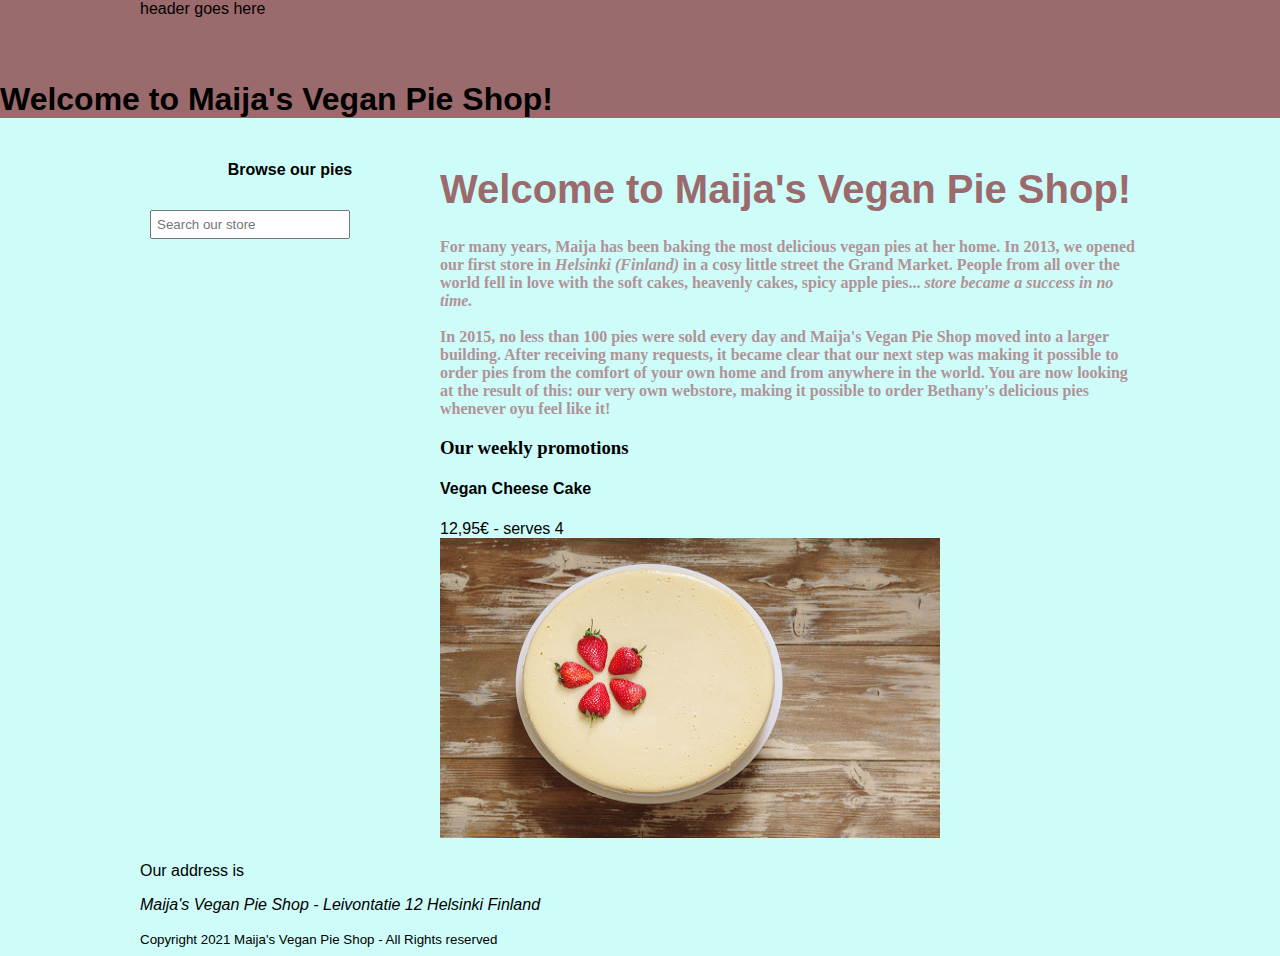
==== index.html @ c9eaeada "css code has been added & got more context now" ====
<!DOCTYPE html>
<html lang="en">

<head>
    <meta charset="UTF-8">
    <meta http-equiv="X-UA-Compatible" content="IE=edge">
    <meta name="author" content="Maija's Vegan Pie Shop">
    <meta name="description" content="Store front for Maija's Vegan Pie Shop">
    <!-- layout that looks great on all types of devices aka responsive layout -->
    <meta name="viewport" content="width=device-width, initial-scale=1.0">
    <title>Document</title>
    <style>
        body {
            margin-top: 0px;
            font-family: 'Segoe UI', Tahoma, Geneva, Verdana, sans-serif;
            margin-left: auto;
            margin-right: auto;
            background-color: #cefcf9;
        }

        #mainheader {
            background-color: #9B6A6C;
        }

        nav {
            height: 60px;
            width: 1000px;
            margin: 0 auto 20px;
        }

        #leftmenu {
            float: left;
            width: 30%;
            margin-bottom: 20px;
        }

        .searchbox {
            padding: 5px;
            margin: 10px 10px;
            width: 200px;
        }

        #main {
            float: right;
            width: 70%;
            margin-bottom: 20px;
        }

        footer {
            clear: both;
            width: 100%;
        }
    </style>
</head>

<body>
    <header id="mainheader">
        <nav>
            header goes here
        </nav>
        <h1>Welcome to Maija's Vegan Pie Shop!</h1>
    </header>

    <!-- layout element just used for layout purposes -->
    <div style="width: 1000px;margin-left: auto;margin-right: auto;">
        <aside id="leftmenu">
            <header>
                <h4 style="text-align:center;">Browse our pies</h4>
            </header>
            <!-- search box for the website. With class attribute can group elements within the page -->
            <input type="search" class="searchbox" placeholder="Search our store" />
        </aside>

        <main id="main">
            <article>
                <header>
                    <h1 style="font-size: 40px;color: #9B6A6C;">
                        Welcome to Maija's Vegan Pie Shop!
                    </h1>
                </header>
                <p style="font-family: verdana;font-weight: bold;color: #B09398;">
                    For many years, <strong>Maija</strong> has been baking the most delicious vegan pies at her home. In
                    2013,
                    we opened our first store in <i>Helsinki (Finland)</i> in a cosy little street the Grand Market.
                    People from all over the world fell in love with the soft cakes, heavenly cakes, spicy apple pies...
                    <i>store became a success in no time.</i> <br><br>In 2015, no less than 100 pies were sold every day
                    and Maija's
                    Vegan Pie Shop moved into a larger building. After receiving many requests, it became clear that our
                    next step was making it possible to order pies from the comfort of your own home and
                    from anywhere in the world. You are now looking at the result of this: our very own webstore,
                    making it possible to order Bethany's delicious pies whenever oyu feel like it!
                </p>
            </article>
            <section>
                <h3 style="font-family:verdana;">Our weekly promotions</h3>
                <h4>Vegan Cheese Cake</h4>
                12,95€ - serves 4<br>
                <img src="/img/cheesecake.jpg" width="500" height="300">
                <br>
            </section>
        </main>
        <footer>
            <p>Our address is <address> Maija's Vegan Pie Shop - Leivontatie 12 Helsinki Finland</address></p>
            <small>Copyright 2021 Maija's Vegan Pie Shop - All Rights reserved</small> 
        </footer>
    </div>

</body>

</html>

<!-- 
<h1 style="font-size: 40px;color: #9B6A6C;">Welcome to Maija's Vegan Pie Shop!</h1>
<h2>This is our history</h2>
<p style="font-family: verdana;font-weight: bold;color: #B09398;">
    For many years, <strong>Maija</strong> has been baking the most delicious vegan pies at her home. In 2013,
    we opened our first store in <i>Helsinki (Finland)</i> in a cosy little street the Grand Market.
    People from all over the world fell in love with the soft cakes, heavenly cakes, spicy apple pies...
    <i>store became a success in no time.</i> <br><br>In 2015, no less than 100 pies were sold every day and Maija's
    Vegan Pie Shop moved into a larger building. After receiving many requests, it became clear that our
    next step was making it possible to order pies from the comfort of your own home and
    from anywhere in the world. You are now looking at the result of this: our very own webstore,
    making it possible to order Bethany's delicious pies whenever oyu feel like it!
</p>
<p>
    Maija is famous for using only the best ingredients. This way, we can make sure that our pires are absolutely
    the best.
</p>
<hr>
<h3 style="font-family:verdana;">Our weekly promotions</h3>
<h4>Vegan Cheese Cake</h4>
12,95€ - serves 4<br>
<img src="/img/cheesecake.jpg" width="500" height="300">
<br>
<small>2020 Maija's Vegan Pie Shop - All rights reserved</small> -->
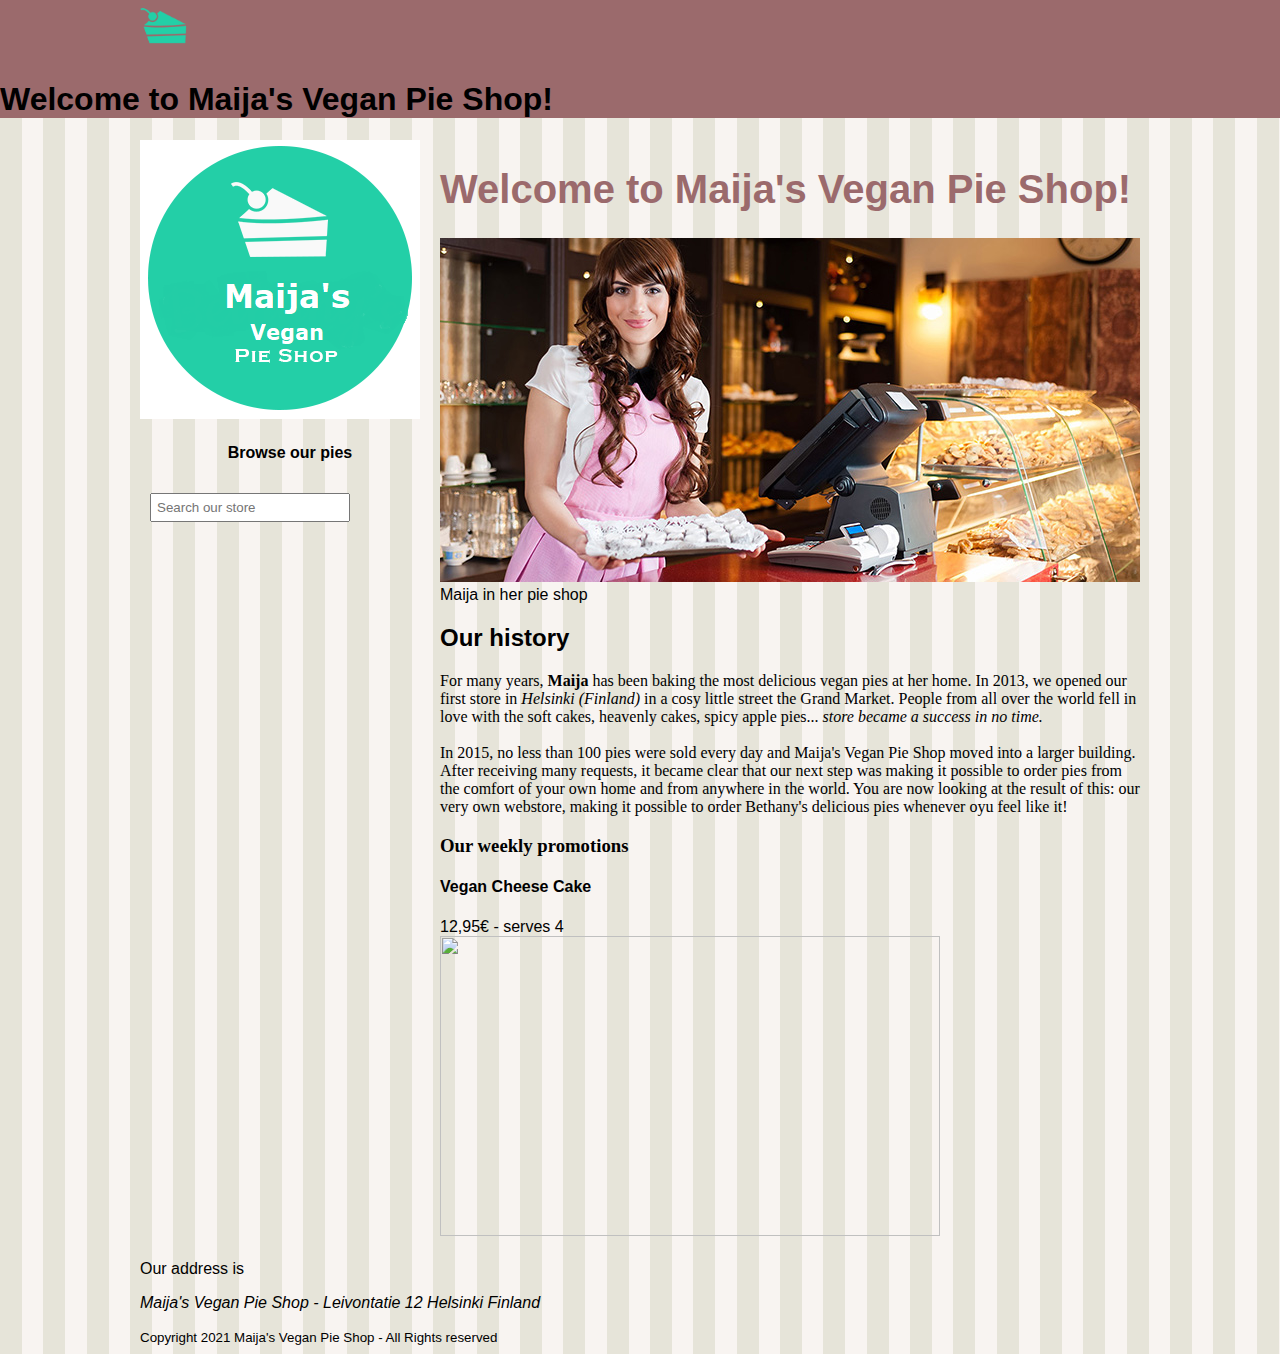
==== commit d95a278a: "more images and more content on the webpage" ====
--- a/index.html
+++ b/index.html
@@ -8,6 +8,12 @@
     <meta name="description" content="Store front for Maija's Vegan Pie Shop">
     <!-- layout that looks great on all types of devices aka responsive layout -->
     <meta name="viewport" content="width=device-width, initial-scale=1.0">
+    <!-- favicon here -->
+    <link rel="icon" type="img/png" href="favicon.png">
+    <!-- display correctly is IE9 or older/less -->
+    <!-- [if lt IE 9]>
+          <script src="https://oss.maxcdn.com/libs/html5shiv/3.7.0/html5shiv.js"></script>
+        <![endif] -->
     <title>Document</title>
     <style>
         body {
@@ -16,6 +22,7 @@
             margin-left: auto;
             margin-right: auto;
             background-color: #cefcf9;
+            background-image: url('img/pattern.png');
         }
 
         #mainheader {
@@ -46,9 +53,28 @@
             margin-bottom: 20px;
         }
 
+        #maijaimage {
+            margin: 0 0 0 -40px;
+        }
+        #MaijaFigCaption {
+            margin: 0 0 0 -40px;
+        }
+
         footer {
             clear: both;
             width: 100%;
+        }
+
+        /* makes sure that elements display correctly on the page */
+        header,
+        section,
+        footer,
+        aside,
+        nav,
+        main,
+        article,
+        figure {
+            display: block;
         }
     </style>
 </head>
@@ -56,7 +82,7 @@
 <body>
     <header id="mainheader">
         <nav>
-            header goes here
+            <img src="img/pie.png" height="55" />
         </nav>
         <h1>Welcome to Maija's Vegan Pie Shop!</h1>
     </header>
@@ -64,6 +90,7 @@
     <!-- layout element just used for layout purposes -->
     <div style="width: 1000px;margin-left: auto;margin-right: auto;">
         <aside id="leftmenu">
+            <img src="img/maijalogo.png" />
             <header>
                 <h4 style="text-align:center;">Browse our pies</h4>
             </header>
@@ -78,7 +105,12 @@
                         Welcome to Maija's Vegan Pie Shop!
                     </h1>
                 </header>
-                <p style="font-family: verdana;font-weight: bold;color: #B09398;">
+                <figure>
+                    <img id="maijaimage" src="img/maija.jpg" width="700" alt="Maija in her pie shop" />
+                    <figcaption id="MaijaFigCaption">Maija in her pie shop</figcaption>
+                </figure>
+                <h2>Our history</h2>
+                <p style="font-family: verdana;">
                     For many years, <strong>Maija</strong> has been baking the most delicious vegan pies at her home. In
                     2013,
                     we opened our first store in <i>Helsinki (Finland)</i> in a cosy little street the Grand Market.
@@ -95,13 +127,15 @@
                 <h3 style="font-family:verdana;">Our weekly promotions</h3>
                 <h4>Vegan Cheese Cake</h4>
                 12,95€ - serves 4<br>
-                <img src="/img/cheesecake.jpg" width="500" height="300">
+                <img src="https://gillcleerenpluralsight.blob.core.windows.net/files/cheesecake.jpg" width="500" height="300" />
                 <br>
             </section>
         </main>
         <footer>
-            <p>Our address is <address> Maija's Vegan Pie Shop - Leivontatie 12 Helsinki Finland</address></p>
-            <small>Copyright 2021 Maija's Vegan Pie Shop - All Rights reserved</small> 
+            <p>Our address is
+            <address> Maija's Vegan Pie Shop - Leivontatie 12 Helsinki Finland</address>
+            </p>
+            <small>Copyright 2021 Maija's Vegan Pie Shop - All Rights reserved</small>
         </footer>
     </div>
 
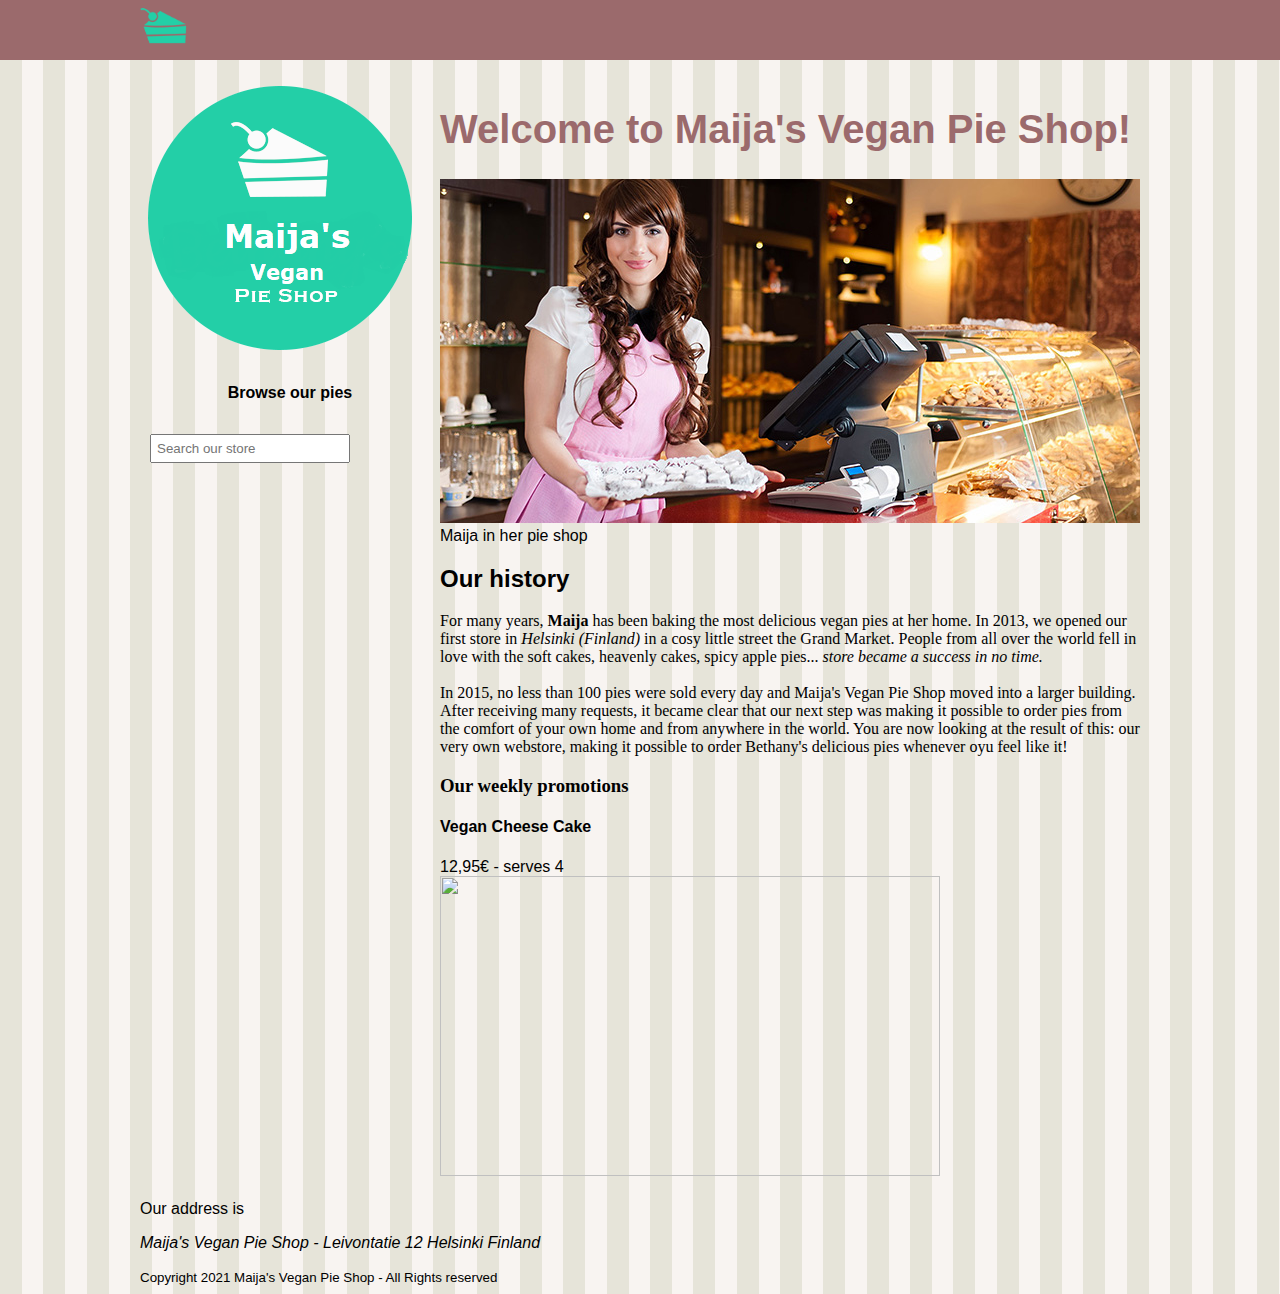
==== commit a2f56b4e: "added separate css file & folder, updated html code" ====
--- a/index.html
+++ b/index.html
@@ -53,11 +53,9 @@
             margin-bottom: 20px;
         }
 
-        #maijaimage {
-            margin: 0 0 0 -40px;
-        }
-        #MaijaFigCaption {
-            margin: 0 0 0 -40px;
+        /* Important for the figure */
+        figure {
+            margin: 0;
         }
 
         footer {
@@ -84,7 +82,6 @@
         <nav>
             <img src="img/pie.png" height="55" />
         </nav>
-        <h1>Welcome to Maija's Vegan Pie Shop!</h1>
     </header>
 
     <!-- layout element just used for layout purposes -->
@@ -106,8 +103,8 @@
                     </h1>
                 </header>
                 <figure>
-                    <img id="maijaimage" src="img/maija.jpg" width="700" alt="Maija in her pie shop" />
-                    <figcaption id="MaijaFigCaption">Maija in her pie shop</figcaption>
+                    <img src="img/maija.jpg" width="700" alt="Maija in her pie shop" />
+                    <figcaption>Maija in her pie shop</figcaption>
                 </figure>
                 <h2>Our history</h2>
                 <p style="font-family: verdana;">
@@ -127,7 +124,8 @@
                 <h3 style="font-family:verdana;">Our weekly promotions</h3>
                 <h4>Vegan Cheese Cake</h4>
                 12,95€ - serves 4<br>
-                <img src="https://gillcleerenpluralsight.blob.core.windows.net/files/cheesecake.jpg" width="500" height="300" />
+                <img src="https://gillcleerenpluralsight.blob.core.windows.net/files/cheesecake.jpg" width="500"
+                    height="300" />
                 <br>
             </section>
         </main>
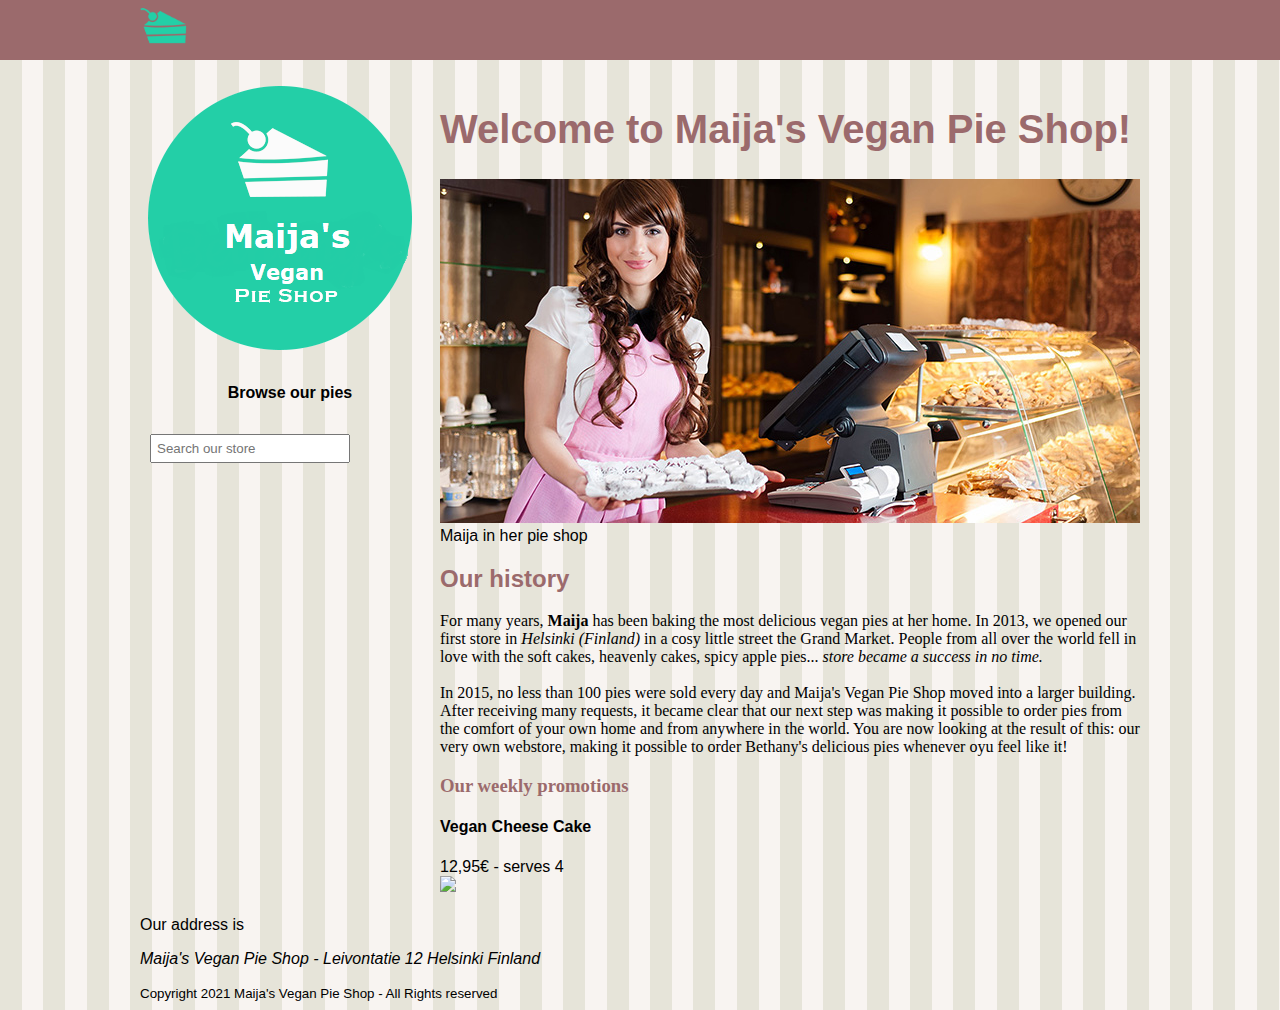
==== commit 5a560ae8: "updates on the code and started to work on the template for each product page" ====
--- a/index.html
+++ b/index.html
@@ -10,71 +10,14 @@
     <meta name="viewport" content="width=device-width, initial-scale=1.0">
     <!-- favicon here -->
     <link rel="icon" type="img/png" href="favicon.png">
+    <!-- css stuff here -->
+    <link rel="stylesheet" href="css/style.css">
+
     <!-- display correctly is IE9 or older/less -->
     <!-- [if lt IE 9]>
           <script src="https://oss.maxcdn.com/libs/html5shiv/3.7.0/html5shiv.js"></script>
         <![endif] -->
-    <title>Document</title>
-    <style>
-        body {
-            margin-top: 0px;
-            font-family: 'Segoe UI', Tahoma, Geneva, Verdana, sans-serif;
-            margin-left: auto;
-            margin-right: auto;
-            background-color: #cefcf9;
-            background-image: url('img/pattern.png');
-        }
-
-        #mainheader {
-            background-color: #9B6A6C;
-        }
-
-        nav {
-            height: 60px;
-            width: 1000px;
-            margin: 0 auto 20px;
-        }
-
-        #leftmenu {
-            float: left;
-            width: 30%;
-            margin-bottom: 20px;
-        }
-
-        .searchbox {
-            padding: 5px;
-            margin: 10px 10px;
-            width: 200px;
-        }
-
-        #main {
-            float: right;
-            width: 70%;
-            margin-bottom: 20px;
-        }
-
-        /* Important for the figure */
-        figure {
-            margin: 0;
-        }
-
-        footer {
-            clear: both;
-            width: 100%;
-        }
-
-        /* makes sure that elements display correctly on the page */
-        header,
-        section,
-        footer,
-        aside,
-        nav,
-        main,
-        article,
-        figure {
-            display: block;
-        }
-    </style>
+    <title>Maija's Vegan Pie Shop - Front Page</title>
 </head>
 
 <body>
@@ -98,34 +41,40 @@
         <main id="main">
             <article>
                 <header>
-                    <h1 style="font-size: 40px;color: #9B6A6C;">
+                    <h1 class="fp-h1">
                         Welcome to Maija's Vegan Pie Shop!
                     </h1>
                 </header>
-                <figure>
-                    <img src="img/maija.jpg" width="700" alt="Maija in her pie shop" />
-                    <figcaption>Maija in her pie shop</figcaption>
-                </figure>
-                <h2>Our history</h2>
-                <p style="font-family: verdana;">
-                    For many years, <strong>Maija</strong> has been baking the most delicious vegan pies at her home. In
-                    2013,
-                    we opened our first store in <i>Helsinki (Finland)</i> in a cosy little street the Grand Market.
-                    People from all over the world fell in love with the soft cakes, heavenly cakes, spicy apple pies...
-                    <i>store became a success in no time.</i> <br><br>In 2015, no less than 100 pies were sold every day
-                    and Maija's
-                    Vegan Pie Shop moved into a larger building. After receiving many requests, it became clear that our
-                    next step was making it possible to order pies from the comfort of your own home and
-                    from anywhere in the world. You are now looking at the result of this: our very own webstore,
-                    making it possible to order Bethany's delicious pies whenever oyu feel like it!
-                </p>
+                <div id="maincontent">
+                    <figure>
+                        <img src="img/maija.jpg" width="700" alt="Maija in her pie shop" />
+                        <figcaption>Maija in her pie shop</figcaption>
+                    </figure>
+                    <h2>Our history</h2>
+                    <p style="font-family: verdana;">
+                        For many years, <strong>Maija</strong> has been baking the most delicious vegan pies at her
+                        home. In
+                        2013,
+                        we opened our first store in <i>Helsinki (Finland)</i> in a cosy little street the Grand Market.
+                        People from all over the world fell in love with the soft cakes, heavenly cakes, spicy apple
+                        pies...
+                        <i>store became a success in no time.</i> <br><br>In 2015, no less than 100 pies were sold every
+                        day
+                        and Maija's
+                        Vegan Pie Shop moved into a larger building. After receiving many requests, it became clear that
+                        our
+                        next step was making it possible to order pies from the comfort of your own home and
+                        from anywhere in the world. You are now looking at the result of this: our very own webstore,
+                        making it possible to order Bethany's delicious pies whenever oyu feel like it!
+                    </p>
+                </div>
             </article>
-            <section>
+            <section id="mainsection">
                 <h3 style="font-family:verdana;">Our weekly promotions</h3>
                 <h4>Vegan Cheese Cake</h4>
                 12,95€ - serves 4<br>
-                <img src="https://gillcleerenpluralsight.blob.core.windows.net/files/cheesecake.jpg" width="500"
-                    height="300" />
+                <img src="https://gillcleerenpluralsight.blob.core.windows.net/files/cheesecake.jpg" width="700"
+                     />
                 <br>
             </section>
         </main>
--- a/css/style.css
+++ b/css/style.css
@@ -0,0 +1,90 @@
+body {
+    margin-top: 0px;
+    font-family: 'Segoe UI', Tahoma, Geneva, Verdana, sans-serif;
+    margin-left: auto;
+    margin-right: auto;
+    background-color: #cefcf9;
+    background-image: url("../img/pattern.png");
+}
+h1,
+h2,
+h3 {
+    color: #9B6A6C;
+}
+.fp-h1 {
+    font-size: 40px;
+}
+#mainheader {
+    background-color: #9B6A6C;
+}
+
+nav {
+    height: 60px;
+    width: 1000px;
+    margin: 0 auto 20px;
+}
+
+#leftmenu {
+    float: left;
+    width: 30%;
+    margin-bottom: 20px;
+}
+
+.searchbox {
+    padding: 5px;
+    margin: 10px 10px;
+    width: 200px;
+}
+
+#main {
+    float: right;
+    width: 70%;
+    margin-bottom: 20px;
+
+}
+
+/* Important for the figure fix */
+figure {
+    margin: 0;
+}
+
+footer {
+    clear: both;
+    width: 100%;
+}
+
+
+/* makes sure that elements display correctly on the page */
+header,
+section,
+footer,
+aside,
+nav,
+main,
+article,
+figure {
+    display: block;
+}
+
+table,
+td,
+th {
+    border: 1px solid black;
+    border-collapse: collapse;
+    padding: 5px;
+}
+
+td {
+    background-color: white;
+}
+
+th {
+    background-color: #9B6A6C;
+}
+
+hr.hrclass {
+    background-color: black;
+    width: 100%;
+    height: 1px;
+    /* border-top: 0.1px solid black */
+  }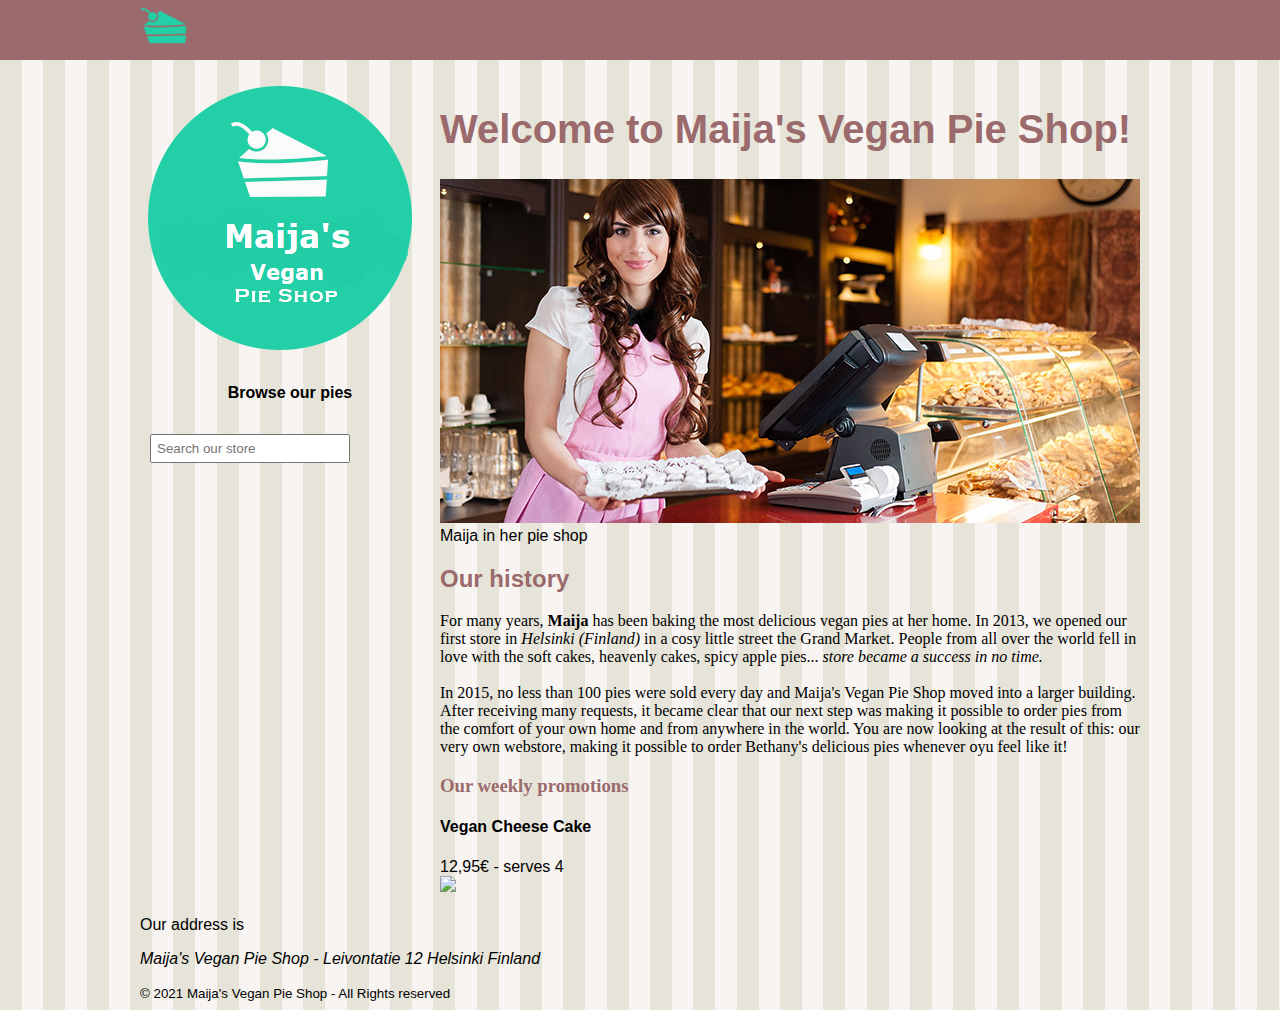
==== commit 8aed3301: "updated footer" ====
--- a/index.html
+++ b/index.html
@@ -82,35 +82,10 @@
             <p>Our address is
             <address> Maija's Vegan Pie Shop - Leivontatie 12 Helsinki Finland</address>
             </p>
-            <small>Copyright 2021 Maija's Vegan Pie Shop - All Rights reserved</small>
+            <small>&copy; 2021 Maija's Vegan Pie Shop - All Rights reserved </small>
         </footer>
     </div>
 
 </body>
 
-</html>
-
-<!-- 
-<h1 style="font-size: 40px;color: #9B6A6C;">Welcome to Maija's Vegan Pie Shop!</h1>
-<h2>This is our history</h2>
-<p style="font-family: verdana;font-weight: bold;color: #B09398;">
-    For many years, <strong>Maija</strong> has been baking the most delicious vegan pies at her home. In 2013,
-    we opened our first store in <i>Helsinki (Finland)</i> in a cosy little street the Grand Market.
-    People from all over the world fell in love with the soft cakes, heavenly cakes, spicy apple pies...
-    <i>store became a success in no time.</i> <br><br>In 2015, no less than 100 pies were sold every day and Maija's
-    Vegan Pie Shop moved into a larger building. After receiving many requests, it became clear that our
-    next step was making it possible to order pies from the comfort of your own home and
-    from anywhere in the world. You are now looking at the result of this: our very own webstore,
-    making it possible to order Bethany's delicious pies whenever oyu feel like it!
-</p>
-<p>
-    Maija is famous for using only the best ingredients. This way, we can make sure that our pires are absolutely
-    the best.
-</p>
-<hr>
-<h3 style="font-family:verdana;">Our weekly promotions</h3>
-<h4>Vegan Cheese Cake</h4>
-12,95€ - serves 4<br>
-<img src="/img/cheesecake.jpg" width="500" height="300">
-<br>
-<small>2020 Maija's Vegan Pie Shop - All rights reserved</small> -->+</html>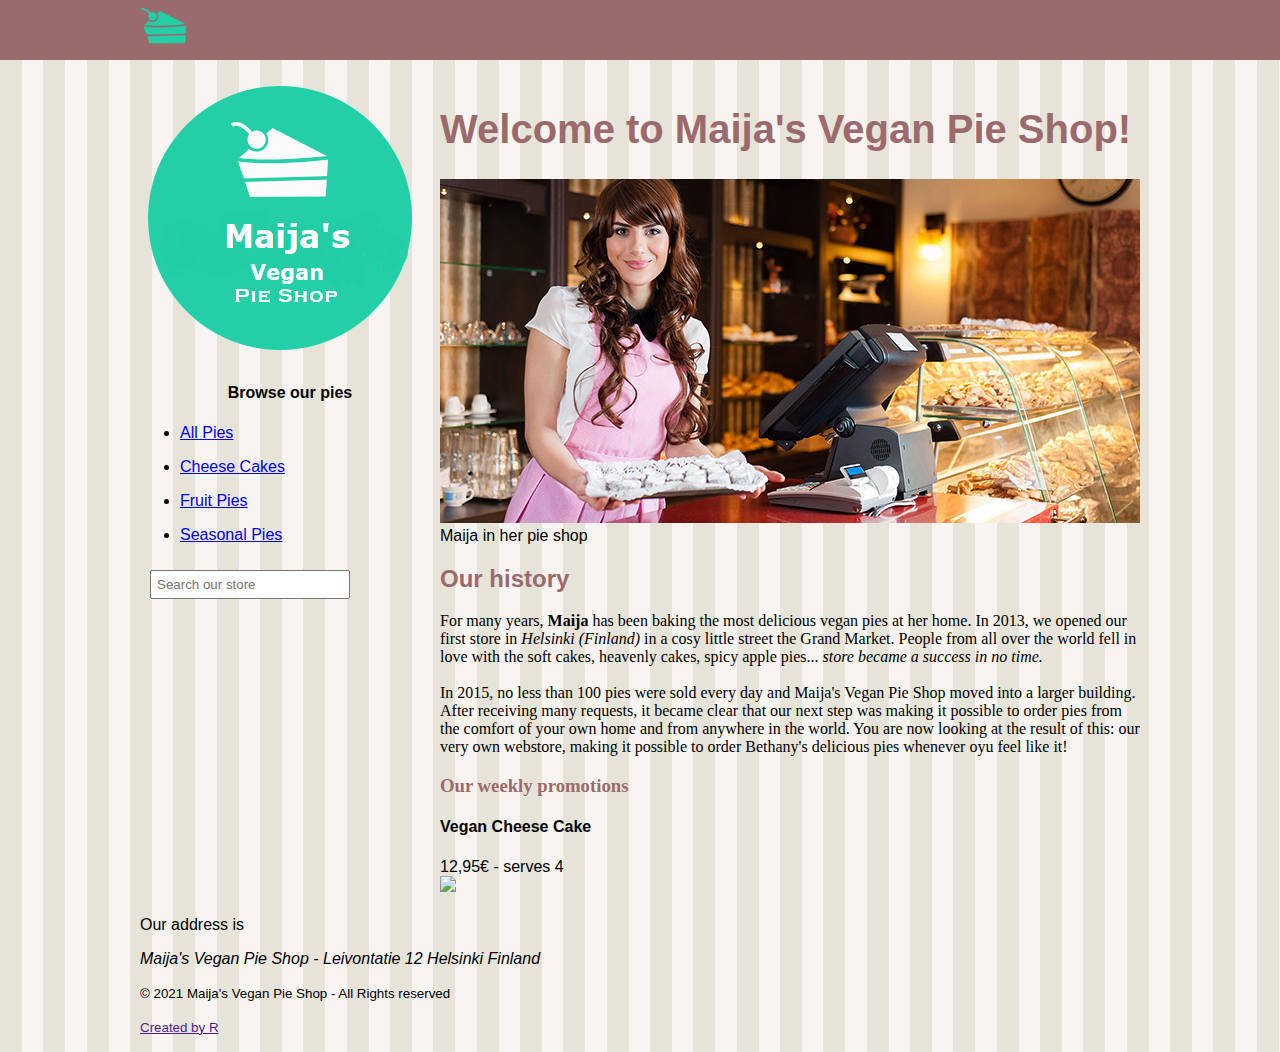
==== commit fb74940f: "worked on navigation - aside, added new pages and minor additions" ====
--- a/index.html
+++ b/index.html
@@ -23,17 +23,41 @@
 <body>
     <header id="mainheader">
         <nav>
-            <img src="img/pie.png" height="55" />
+            <a href="index.html"><img src="img/pie.png" height="55" /></a>
         </nav>
     </header>
 
     <!-- layout element just used for layout purposes -->
     <div style="width: 1000px;margin-left: auto;margin-right: auto;">
         <aside id="leftmenu">
-            <img src="img/maijalogo.png" />
+            <a href="index.html"><img src="img/maijalogo.png" /></a>
             <header>
                 <h4 style="text-align:center;">Browse our pies</h4>
             </header>
+            <ul>
+                <li>
+
+                    <a href="pieoverview.html">All Pies</a>
+                </li>
+            </ul>
+            <ul>
+                <li>
+
+                    <a href="cheesecakes.html">Cheese Cakes</a>
+                </li>
+            </ul>
+            <ul>
+                <li>
+
+                    <a href="fruitpies.html">Fruit Pies</a>
+                </li>
+            </ul>
+            <ul>
+                <li>
+
+                    <a href="seasonalpies.html">Seasonal Pies</a>
+                </li>
+            </ul>
             <!-- search box for the website. With class attribute can group elements within the page -->
             <input type="search" class="searchbox" placeholder="Search our store" />
         </aside>
@@ -73,8 +97,7 @@
                 <h3 style="font-family:verdana;">Our weekly promotions</h3>
                 <h4>Vegan Cheese Cake</h4>
                 12,95€ - serves 4<br>
-                <img src="https://gillcleerenpluralsight.blob.core.windows.net/files/cheesecake.jpg" width="700"
-                     />
+                <img src="https://gillcleerenpluralsight.blob.core.windows.net/files/cheesecake.jpg" width="700" />
                 <br>
             </section>
         </main>
@@ -83,6 +106,7 @@
             <address> Maija's Vegan Pie Shop - Leivontatie 12 Helsinki Finland</address>
             </p>
             <small>&copy; 2021 Maija's Vegan Pie Shop - All Rights reserved </small>
+            <p><small><a href="">Created by R</a></small></p>
         </footer>
     </div>
 
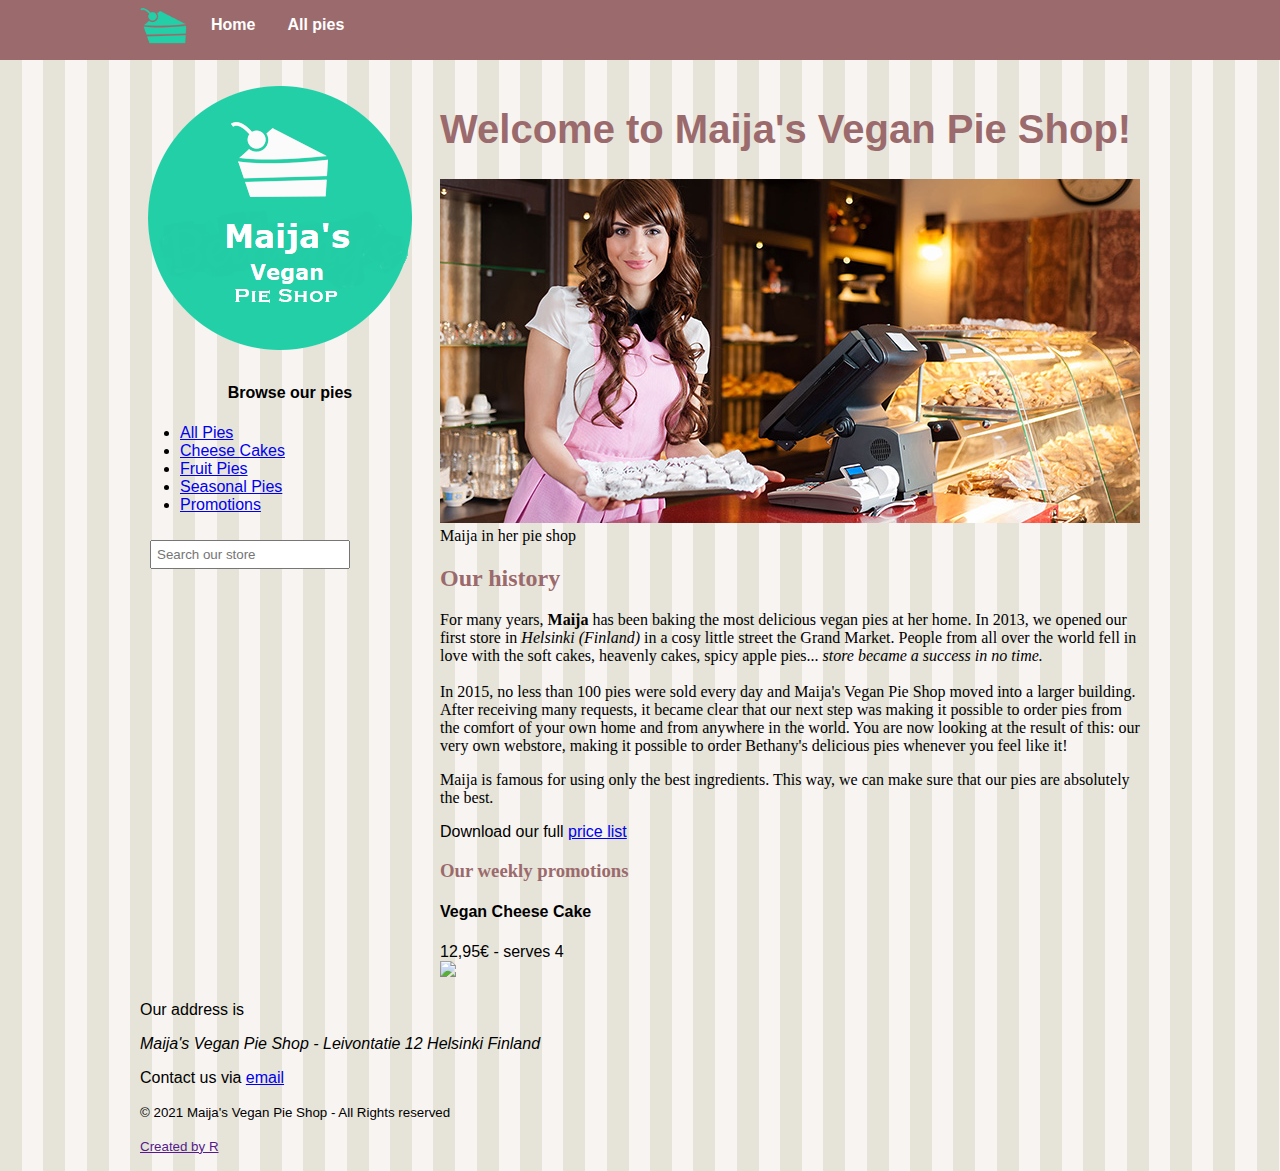
==== commit c6c2dfe2: "added main navigation" ====
--- a/index.html
+++ b/index.html
@@ -23,7 +23,11 @@
 <body>
     <header id="mainheader">
         <nav>
-            <a href="index.html"><img src="img/pie.png" height="55" /></a>
+            <ul>
+                <li><img src="img/pie.png" height="55" /></li>
+                <li><a href="index.html">Home</a></li>
+                <li><a href="pieoverview.html">All pies</a></li>
+            </ul>
         </nav>
     </header>
 
@@ -36,26 +40,19 @@
             </header>
             <ul>
                 <li>
-
                     <a href="pieoverview.html">All Pies</a>
                 </li>
-            </ul>
-            <ul>
                 <li>
-
                     <a href="cheesecakes.html">Cheese Cakes</a>
                 </li>
-            </ul>
-            <ul>
                 <li>
-
                     <a href="fruitpies.html">Fruit Pies</a>
                 </li>
-            </ul>
-            <ul>
                 <li>
-
                     <a href="seasonalpies.html">Seasonal Pies</a>
+                </li>
+                <li>
+                    <a href="#mainsection">Promotions</a>
                 </li>
             </ul>
             <!-- search box for the website. With class attribute can group elements within the page -->
@@ -69,13 +66,13 @@
                         Welcome to Maija's Vegan Pie Shop!
                     </h1>
                 </header>
-                <div id="maincontent">
+                <div id="maincontent" style="font-family: verdana;">
                     <figure>
                         <img src="img/maija.jpg" width="700" alt="Maija in her pie shop" />
                         <figcaption>Maija in her pie shop</figcaption>
                     </figure>
                     <h2>Our history</h2>
-                    <p style="font-family: verdana;">
+                    <p>
                         For many years, <strong>Maija</strong> has been baking the most delicious vegan pies at her
                         home. In
                         2013,
@@ -89,9 +86,14 @@
                         our
                         next step was making it possible to order pies from the comfort of your own home and
                         from anywhere in the world. You are now looking at the result of this: our very own webstore,
-                        making it possible to order Bethany's delicious pies whenever oyu feel like it!
+                        making it possible to order Bethany's delicious pies whenever you feel like it!
+                    </p>
+                    <p>
+                        Maija is famous for using only the best ingredients. This way,
+                        we can make sure that our pies are absolutely the best.
                     </p>
                 </div>
+                <p>Download our full <a href="downloads/Price list.zip">price list</a></p>
             </article>
             <section id="mainsection">
                 <h3 style="font-family:verdana;">Our weekly promotions</h3>
@@ -105,10 +107,10 @@
             <p>Our address is
             <address> Maija's Vegan Pie Shop - Leivontatie 12 Helsinki Finland</address>
             </p>
+            <p>Contact us via <a href="mailto:info@info.tes122">email</a></p>
             <small>&copy; 2021 Maija's Vegan Pie Shop - All Rights reserved </small>
             <p><small><a href="">Created by R</a></small></p>
         </footer>
-    </div>
 
 </body>
 
--- a/css/style.css
+++ b/css/style.css
@@ -53,7 +53,6 @@
     width: 100%;
 }
 
-
 /* makes sure that elements display correctly on the page */
 header,
 section,
@@ -64,6 +63,25 @@
 article,
 figure {
     display: block;
+}
+
+nav>ul {
+    list-style-type: none;
+    margin: 0;
+    padding: 0;
+}
+
+nav>ul>li {
+    float: left;
+}
+
+nav>ul>li a {
+    display: block;
+    color: white;
+    text-align: center;
+    padding: 16px;
+    text-decoration: none;
+    font-weight: bold;
 }
 
 table,
